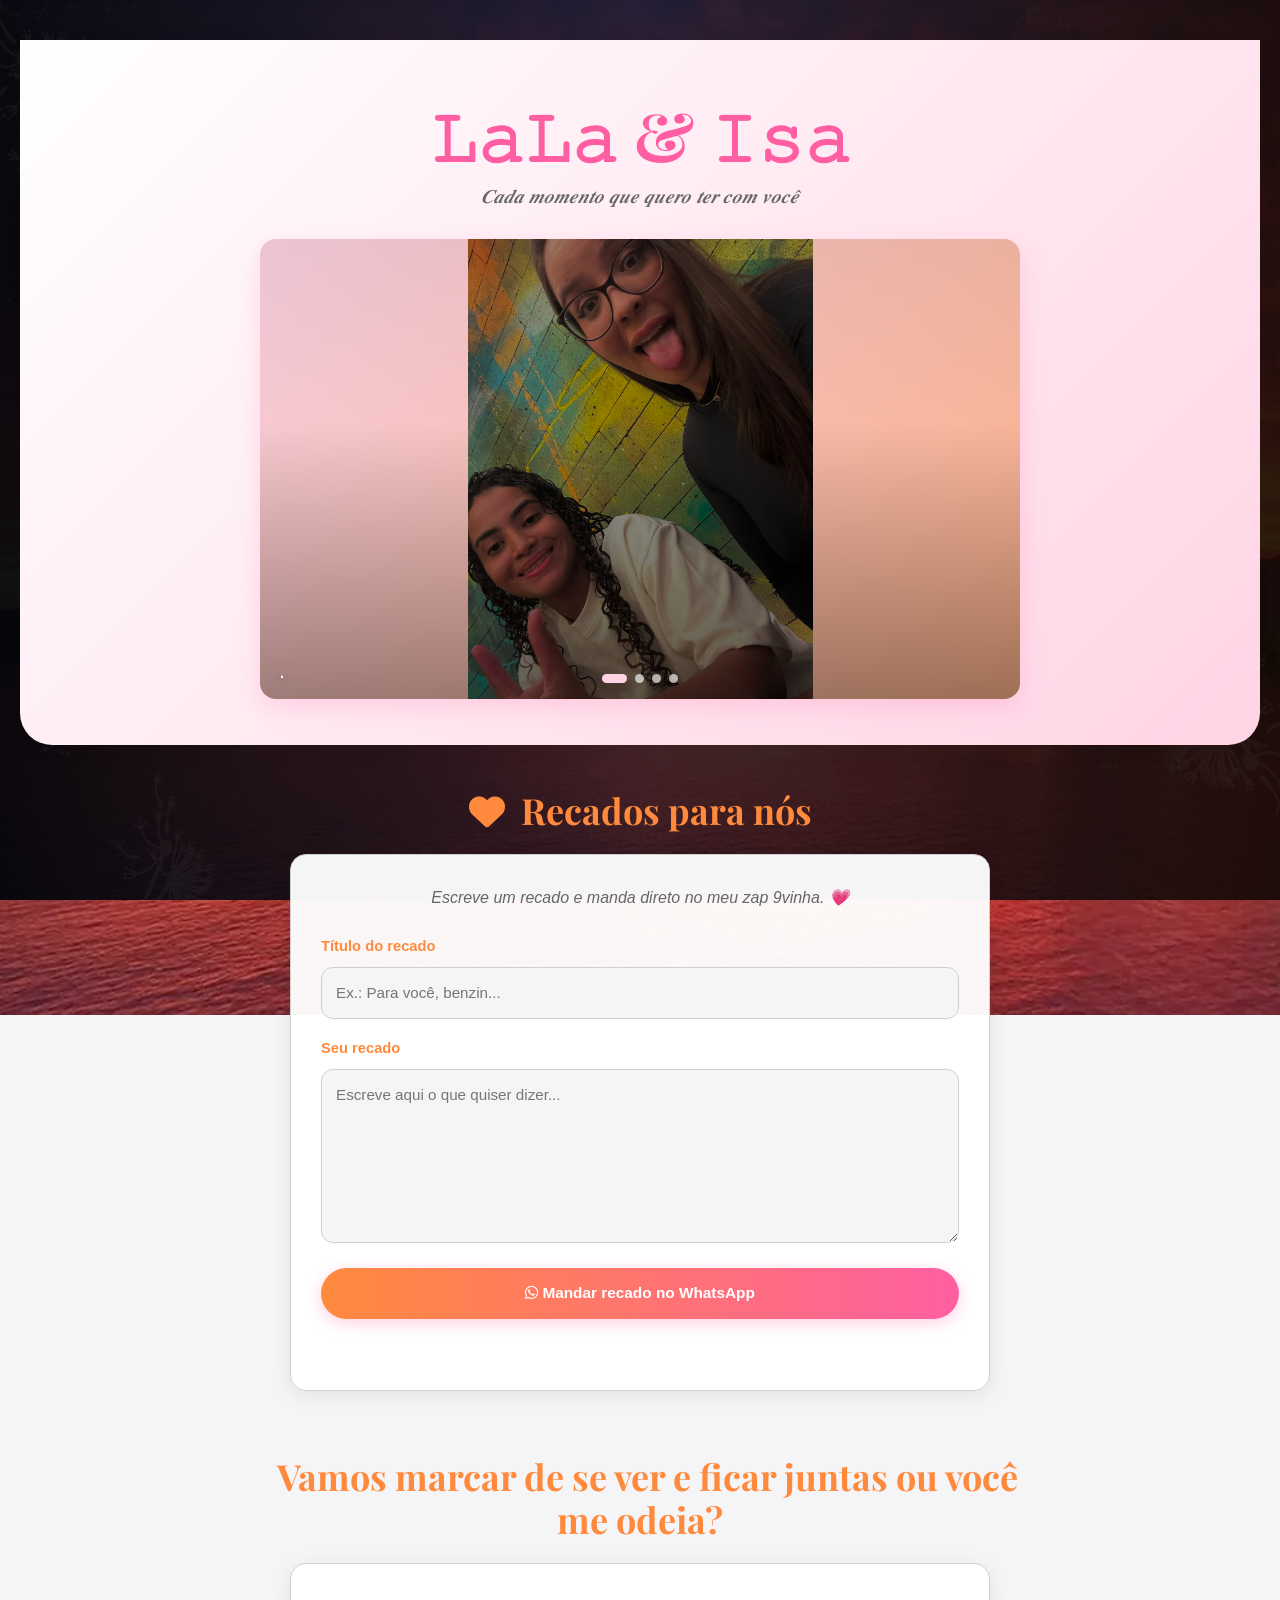
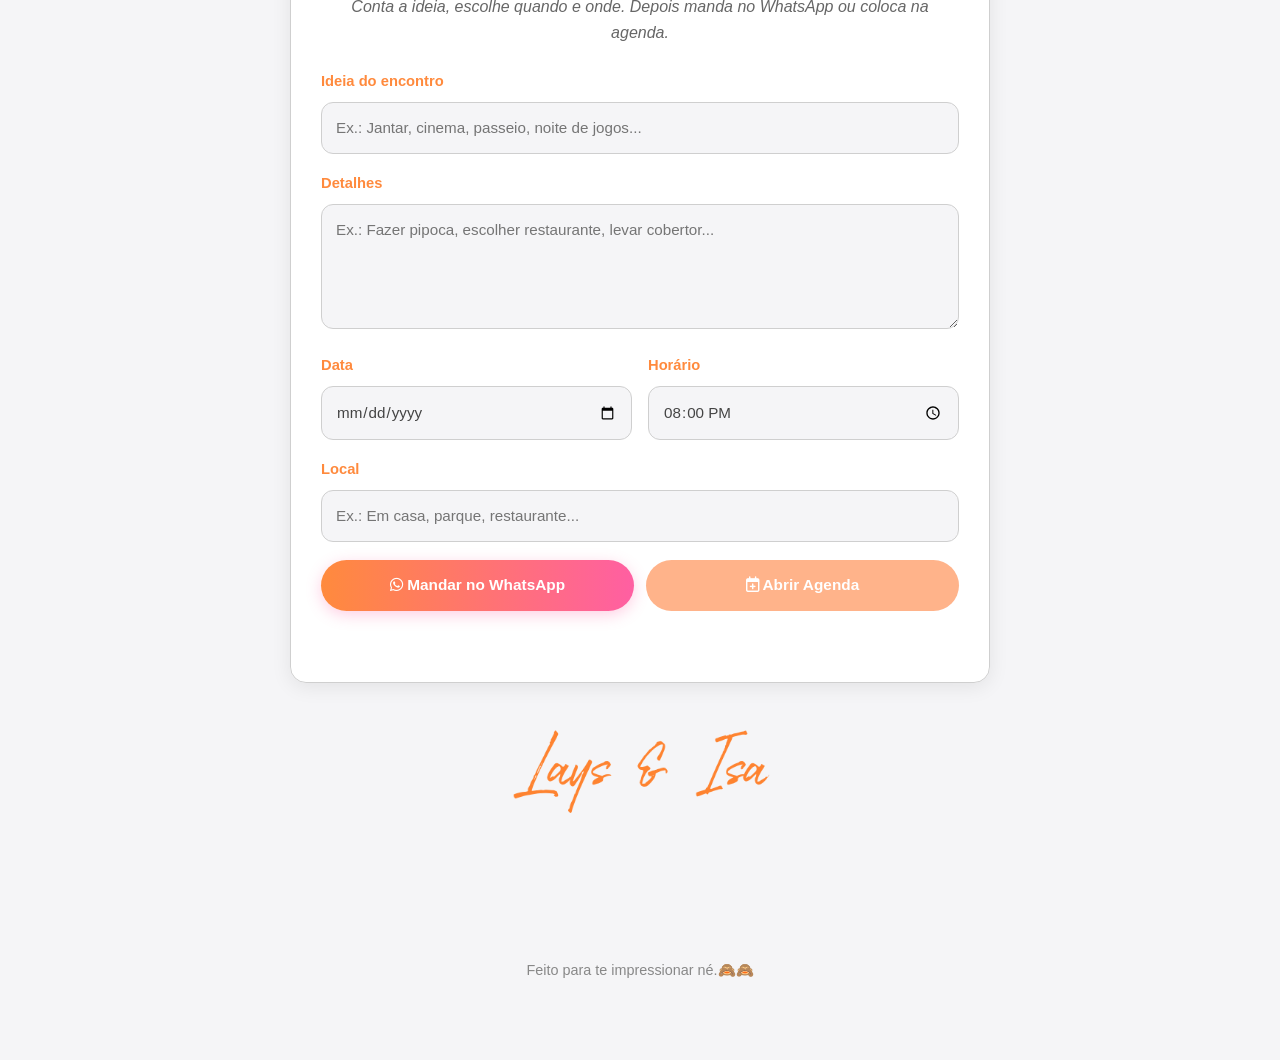
==== inicio.html @ b554d8e3 "feat: adicionado pagina inicial do usuario" ====
<!DOCTYPE html>
<html lang="pt-BR">
<head>

    <meta charset="UTF-8">
    <meta name="viewport" content="width=device-width, initial-scale=1.0">

    <title>Página nossa</title>

    <link rel="stylesheet"href="https://cdnjs.cloudflare.com/ajax/libs/font-awesome/6.4.0/css/all.min.css">
    <link href="https://fonts.googleapis.com/css2?family=Montserrat:wght@400;500;600;700&family=Playfair+Display:wght@600;700&display=swap"rel="stylesheet">
    <link rel="stylesheet" href="style.css">
    <link rel="icon" type="image/png" href="imagens/logo 01.png">

</head>
<body>


    <header class="hero">
        <div class="hero-content">
            
            <h1 class="couple-names">𝙻𝚊𝙻𝚊 &amp; 𝙸𝚜𝚊</h1>

            <p class="romantic-phrase">
                𝑪𝒂𝒅𝒂 𝒎𝒐𝒎𝒆𝒏𝒕𝒐 𝒒𝒖𝒆 𝒒𝒖𝒆𝒓𝒐 𝒕𝒆𝒓 𝒄𝒐𝒎 𝒗𝒐𝒄𝒆̂
            </p>
        </div>

        <p id="mensagem-usuario"></p>

        <div class="hero-image">
            <div class="hero-carousel"id="hero-carousel"tabindex="0"aria-label="Carrossel de fotos de LaLa e Isa" >

                <img id="hero-carousel-image"class="hero-carousel-image"src="imagens/laranja 2.jpeg"alt="Foto de LaLa e Isa">

                <div class="hero-carousel-overlay"></div>

                <button class="hero-carousel-btn hero-carousel-prev"id="hero-carousel-prev"type="button"aria-label="Ver foto anterior">
                    <i class="fa-solid fa-chevron-left"></i>
                </button>

                <button class="hero-carousel-btn hero-carousel-next"id="hero-carousel-next"type="button"aria-label="Ver próxima foto">
                    <i class="fa-solid fa-chevron-right"></i>
                </button>

                
                <div class="hero-carousel-dots"id="hero-carousel-dots"aria-label="Escolher foto"></div>

                <p class="hero-carousel-caption"id="hero-carousel-caption">
                    Nossos momentos favoritos ❤️
                </p>
            </div>
        </div>
    </header>

  
    <main class="container">

        
        <section class="section-notes">
            <h2>
                <i class="fa-solid fa-heart"></i>
                Recados para nós
            </h2>

            <div class="content-card">
                <p class="section-description">
                    Escreve um recado e manda direto no meu zap 9vinha. 💗
                </p>

                <div class="form-group">
                    <label for="note-title">Título do recado</label>

                    <input type="text"id="note-title"maxlength="70"placeholder="Ex.: Para você, benzin...">
                </div>

                
                <div class="form-group">
                    <label for="note-text">Seu recado</label>

                    <textarea id="note-text"rows="6"placeholder="Escreve aqui o que quiser dizer..."></textarea>
                </div>

                
                <button class="btn-primary full-width-btn"id="btn-send-note-whatsapp"type="button">
                    <i class="fa-brands fa-whatsapp"></i>
                    Mandar recado no WhatsApp
                </button>

                
                <p class="form-message"id="note-message"aria-live="polite"></p>
            </div>
        </section>

       
        <section class="section-date-ideas">
            <h2>
                <i class="fa-solid fa-calendar-heart"></i>
                Vamos marcar de se ver e ficar juntas ou você me odeia? 
            </h2>

            <div class="content-card">
                <p class="section-description">
                    Conta a ideia, escolhe quando e onde. Depois manda no WhatsApp ou coloca na agenda.
                </p>

                
                <div class="form-group">
                    <label for="date-title">Ideia do encontro</label>

                    <input type="text"id="date-title"maxlength="80"placeholder="Ex.: Jantar, cinema, passeio, noite de jogos...">
                </div>

                
                <div class="form-group">
                    <label for="date-description">Detalhes</label>

                    <textarea id="date-description"rows="4"placeholder="Ex.: Fazer pipoca, escolher restaurante, levar cobertor..."></textarea>
                </div>

                
                <div class="date-form-row">
                    <div class="form-group">
                        <label for="date-day">Data</label>
                        <input type="date" id="date-day">
                    </div>

                    <div class="form-group">
                        <label for="date-time">Horário</label>
                        
                        <input type="time"id="date-time"value="20:00">
                    </div>
                </div>

                <div class="form-group">

    <label for="date-location">Local</label>

    <input type="text"id="date-location"maxlength="100"placeholder="Ex.: Em casa, parque, restaurante...">

</div>

<div class="date-actions">

    <button class="btn-primary"id="btn-send-date-whatsapp"type="button">
        <i class="fa-brands fa-whatsapp"></i>
        Mandar no WhatsApp
    </button>

    <button class="btn-secondary"id="btn-add-date-calendar"type="button">
        <i class="fa-regular fa-calendar-plus"></i>
        Abrir Agenda
    </button>

</div>

                
                <p class="form-message"id="date-message"aria-live="polite"></p>

            </div>

            <div class="logo">
                <img src="imagens/laranja.png" alt="lays & isa">
            </div>

        </section>
        

    </main>


<div class="decoracoes-pagina">

    <img src="imagens/1.png" alt="" class="raminho raminho-1">
    <img src="imagens/2.png" alt="" class="raminho raminho-2">
    <img src="imagens/3.png" alt="" class="raminho raminho-3">

    <img src="imagens/1.png" alt="" class="raminho raminho-4">
    <img src="imagens/2.png" alt="" class="raminho raminho-5">
    <img src="imagens/3.png" alt="" class="raminho raminho-6">

    <img src="imagens/1.png" alt="" class="raminho raminho-7">
    <img src="imagens/2.png" alt="" class="raminho raminho-8">
    <img src="imagens/3.png" alt="" class="raminho raminho-9">

</div>

    
    <footer>
        <p>Feito para te impressionar né.🙈🙈 </p>
    </footer>
    

    <script src="script.js"></script>
</body>
</html>
---- style.css ----
:root {
    --color-orange: #FF8A3D;
    --color-pink: #FF5FA2;
    --color-white: #FFFFFF;
    --color-gray-light: #F5F5F7;

    --color-coral: #FFB38A;
    --color-pink-light: #FFD4E5;
    --color-gray-med: #CFCFCF;

    --font-main: "Montserrat", sans-serif;
    --font-display: "Playfair Display", serif;

    --radius: 16px;
    --shadow-soft: 0 4px 20px rgba(0, 0, 0, 0.08);
    --shadow-hover: 0 8px 25px rgba(255, 95, 162, 0.20);
}


* {
    margin: 0;
    padding: 0;
    box-sizing: border-box;
}

html {
    scroll-behavior: smooth;
}

body {
    min-height: 100vh;
    color: #444;
    background:
        linear-gradient(
            180deg,
            rgba(255, 255, 255, 0.96),
            rgba(255, 212, 229, 0.30)
        );
    background-color: var(--color-gray-light);
    font-family: var(--font-main);
    line-height: 1.6;
}

button,
input,
textarea {
    font: inherit;
}

button {
    -webkit-tap-highlight-color: transparent;
}

.container {
    width: min(850px, 100%);
    margin: 0 auto;
    padding: 44px 20px;
}

section {
    margin-bottom: 64px;
}

h2 {
    margin-bottom: 22px;
    color: var(--color-orange);
    font-family: var(--font-display);
    font-size: clamp(1.8rem, 4vw, 2.25rem);
    line-height: 1.2;
    text-align: center;
}

h2 i {
    margin-right: 8px;
}

/* =========================================================
   HERO
   ========================================================= */

.hero {
    padding: 58px 20px 46px;
    border-bottom-right-radius: 32px;
    border-bottom-left-radius: 32px;
    background:
        linear-gradient(
            135deg,
            var(--color-white) 0%,
            var(--color-pink-light) 100%
        );
    box-shadow: var(--shadow-soft);
    text-align: center;
}

.hero-content {
    max-width: 760px;
    margin: 0 auto;
}

.couple-names {
    margin-bottom: 10px;
    color: var(--color-pink);
    font-family: var(--font-display);
    font-size: clamp(2.6rem, 8vw, 4.2rem);
    line-height: 1.1;
}

.romantic-phrase {
    color: #666;
    font-size: clamp(1rem, 2vw, 1.2rem);
    font-style: italic;
}

/* =========================================================
   CARROSSEL
   ========================================================= */

.hero-image {
    max-width: 760px;
    margin: 26px auto 0;
}

.hero-carousel {
    position: relative;
    display: flex;
    align-items: center;
    justify-content: center;
    width: 100%;
    height: 460px;
    overflow: hidden;
    border-radius: var(--radius);
    outline: none;
    background:
        linear-gradient(
            135deg,
            var(--color-pink-light),
            var(--color-coral)
        );
    box-shadow: var(--shadow-hover);
    cursor: pointer;
}

.hero-carousel-image {
    display: block;
    width: 100%;
    height: 100%;
    object-fit: contain;
    object-position: center;
    opacity: 1;
    transform: scale(1);
    transition: opacity 0.45s ease, transform 0.60s ease;
}

.hero-carousel-image.is-changing {
    opacity: 0;
    transform: scale(1.03);
}

.hero-carousel-overlay {
    position: absolute;
    inset: 0;
    z-index: 1;
    pointer-events: none;
    background:
        linear-gradient(
            to top,
            rgba(0, 0, 0, 0.38) 0%,
            rgba(0, 0, 0, 0.03) 60%,
            rgba(0, 0, 0, 0.08) 100%
        );
}

.hero-carousel-btn {
    position: absolute;
    top: 50%;
    z-index: 2;
    width: 43px;
    height: 43px;
    border: 0;
    border-radius: 50%;
    color: var(--color-white);
    background-color: rgba(255, 95, 162, 0.82);
    cursor: pointer;
    font-size: 1rem;
    opacity: 0;
    transform: translateY(-50%);
    transition:
        opacity 0.25s ease,
        background-color 0.25s ease,
        transform 0.25s ease;
}

.hero-carousel:hover .hero-carousel-btn,
.hero-carousel:focus-within .hero-carousel-btn {
    opacity: 1;
}

.hero-carousel-btn:hover {
    background-color: var(--color-orange);
    transform: translateY(-50%) scale(1.08);
}

.hero-carousel-prev {
    left: 16px;
}

.hero-carousel-next {
    right: 16px;
}

.hero-carousel-dots {
    position: absolute;
    bottom: 16px;
    left: 50%;
    z-index: 2;
    display: flex;
    align-items: center;
    gap: 8px;
    transform: translateX(-50%);
}

.hero-carousel-dot {
    width: 9px;
    height: 9px;
    padding: 0;
    border: 0;
    border-radius: 999px;
    background-color: rgba(255, 255, 255, 0.65);
    cursor: pointer;
    transition: width 0.25s ease, background-color 0.25s ease;
}

.hero-carousel-dot.active {
    width: 25px;
    background-color: var(--color-pink-light);
}

.hero-carousel-caption {
    position: absolute;
    bottom: 14px;
    left: 20px;
    z-index: 2;
    max-width: calc(100% - 150px);
    color: var(--color-white);
    font-size: 0.9rem;
    font-weight: 700;
    text-align: left;
    text-shadow: 0 2px 6px rgba(0, 0, 0, 0.45);
}

.content-card {
    max-width: 700px;
    margin: 0 auto;
    padding: 30px;
    border: 1px solid var(--color-gray-med);
    border-radius: var(--radius);
    background-color: rgba(255, 255, 255, 0.96);
    box-shadow: var(--shadow-soft);
}

.section-description {
    margin-bottom: 25px;
    color: #666;
    font-style: italic;
    text-align: center;
}

.form-group {
    margin-bottom: 18px;
}

.form-group label {
    display: block;
    margin-bottom: 8px;
    color: var(--color-orange);
    font-size: 0.92rem;
    font-weight: 700;
}

.form-group input,
.form-group textarea {
    width: 100%;
    border: 1px solid var(--color-gray-med);
    border-radius: 12px;
    outline: none;
    padding: 13px 14px;
    color: #444;
    background-color: var(--color-gray-light);
    font-size: 0.95rem;
    transition:
        border-color 0.25s ease,
        box-shadow 0.25s ease,
        background-color 0.25s ease;
}

.form-group textarea {
    min-height: 115px;
    resize: vertical;
}

.form-group input:focus,
.form-group textarea:focus {
    border-color: var(--color-pink);
    background-color: var(--color-white);
    box-shadow: 0 0 0 4px rgba(255, 95, 162, 0.12);
}

.date-form-row {
    display: grid;
    grid-template-columns: 1fr 1fr;
    gap: 16px;
}

.date-actions {
    display: flex;
    gap: 12px;
    margin-top: 6px;
}

.date-actions button {
    flex: 1;
}

.form-message {
    min-height: 25px;
    margin-top: 16px;
    color: #777;
    font-size: 0.88rem;
    text-align: center;
}

.form-message.success {
    color: #1d9c4e;
}

.form-message.error {
    color: #c03455;
}



.btn-primary,
.btn-secondary {
    border: 0;
    border-radius: 999px;
    padding: 13px 25px;
    cursor: pointer;
    font-size: 0.96rem;
    font-weight: 700;
    transition:
        transform 0.25s ease,
        box-shadow 0.25s ease,
        background-color 0.25s ease;
}

.btn-primary {
    color: var(--color-white);
    background:
        linear-gradient(
            90deg,
            var(--color-orange),
            var(--color-pink)
        );
    box-shadow: 0 4px 15px rgba(255, 95, 162, 0.30);
}

.btn-primary:hover {
    box-shadow: 0 8px 22px rgba(255, 95, 162, 0.42);
    transform: translateY(-2px);
}

.btn-secondary {
    color: var(--color-white);
    background-color: var(--color-coral);
}

.btn-secondary:hover {
    background-color: var(--color-pink);
    transform: translateY(-2px);
}

.full-width-btn {
    width: 100%;
}

/* =========================================================
   LOGO
   ========================================================= */

.logo {
    margin-top: 40px;
    margin-bottom: 20px;
    text-align: center;
}

.logo img {
    display: block;
    width: 350px;
    max-width: 80%;
    height: auto;
    margin: 0 auto;
}

/* =========================================================
   FOOTER
   ========================================================= */

footer {
    padding: 38px 20px;
    color: #888;
    text-align: center;
    font-size: 0.9rem;
}

/* =========================================================
   ANIMAÇÃO DAS SEÇÕES
   ========================================================= */

.section-hidden {
    opacity: 0;
    transform: translateY(20px);
}

.section-visible {
    opacity: 1;
    transform: translateY(0);
    transition:
        opacity 0.7s ease,
        transform 0.7s ease;
}

/* =========================================================
   RESPONSIVIDADE
   ========================================================= */

@media (max-width: 768px) {

    .container {
        padding: 36px 16px;
    }

    .hero {
        padding: 46px 16px 36px;
    }

    .hero-carousel {
        height: 420px;
    }

    .hero-carousel-btn {
        width: 38px;
        height: 38px;
        opacity: 1;
    }

    .hero-carousel-caption {
        bottom: 12px;
        left: 15px;
        font-size: 0.8rem;
    }

    .hero-carousel-dots {
        bottom: 12px;
    }

    .content-card {
        padding: 22px 18px;
    }

    .date-form-row {
        grid-template-columns: 1fr;
        gap: 0;
    }

    .date-actions {
        flex-direction: column;
    }
}

@media (max-width: 420px) {

    .hero-carousel {
        height: 360px;
    }

    .btn-primary,
    .btn-secondary {
        padding: 12px 18px;
        font-size: 0.9rem;
    }

    .couple-names {
        font-size: 2.4rem;
    }
}



.decoracoes-pagina {
    position: fixed;
    inset: 0;

    z-index: 0;

    pointer-events: none;
    overflow: hidden;
}

.raminho {
    position: absolute;

    width: 145px;
    height: auto;

    opacity: 0.18;

    mix-blend-mode: multiply;

   
    filter:
        grayscale(100%)
        contrast(0.65)
        brightness(1.12);

    pointer-events: none;
}




.raminho-1 {
    top: -35px;
    left: -45px;

    width: 155px;

    transform: rotate(-18deg);
}




.raminho-2 {
    top: 12%;
    right: -55px;

    width: 130px;

    transform: rotate(25deg);
}




.raminho-3 {
    top: 32%;
    left: -55px;

    width: 120px;

    transform: rotate(150deg);
}




.raminho-4 {
    right: -40px;
    bottom: 5%;

    width: 155px;

    transform: rotate(160deg);
}




.raminho-5 {
    left: -55px;
    bottom: 12%;

    width: 135px;

    transform: rotate(-35deg);
}




.raminho-6 {
    top: 52%;
    right: -65px;

    width: 115px;

    transform: rotate(70deg);
}




.raminho-7 {
    left: 8%;
    bottom: -45px;

    width: 125px;

    transform: rotate(20deg);
}



.raminho-8 {
    top: -45px;
    right: 15%;

    width: 105px;

    transform: rotate(80deg);
}




main,
header,
footer {
    position: relative;
    z-index: 1;
}



@media (max-width: 700px) {

    .raminho {
        opacity: 0.13;
    }

    .raminho-1 {
        width: 110px;
    }

    .raminho-2 {
        width: 95px;
    }

    .raminho-3 {
        width: 90px;
    }

    .raminho-4 {
        width: 110px;
    }

    .raminho-5 {
        width: 95px;
    }

    .raminho-6 {
        width: 85px;
    }

    .raminho-7 {
        width: 90px;
    }

    .raminho-8 {
        width: 75px;
    }
}

body {

    font-family: Arial, sans-serif;

    color: var(--texto);

    background-image:

        linear-gradient(
            90deg,
            rgba(2, 5, 10, 0.95),
            rgba(5, 15, 30, 0.75),
            rgba(15, 7, 2, 0.88)
        ),

        url("imagens/por-do-sol.webp");

    background-size: cover;

    background-position: center;

    background-attachment: fixed;

    background-repeat: no-repeat;

    min-height: 100vh;

    padding: 40px 20px;

}
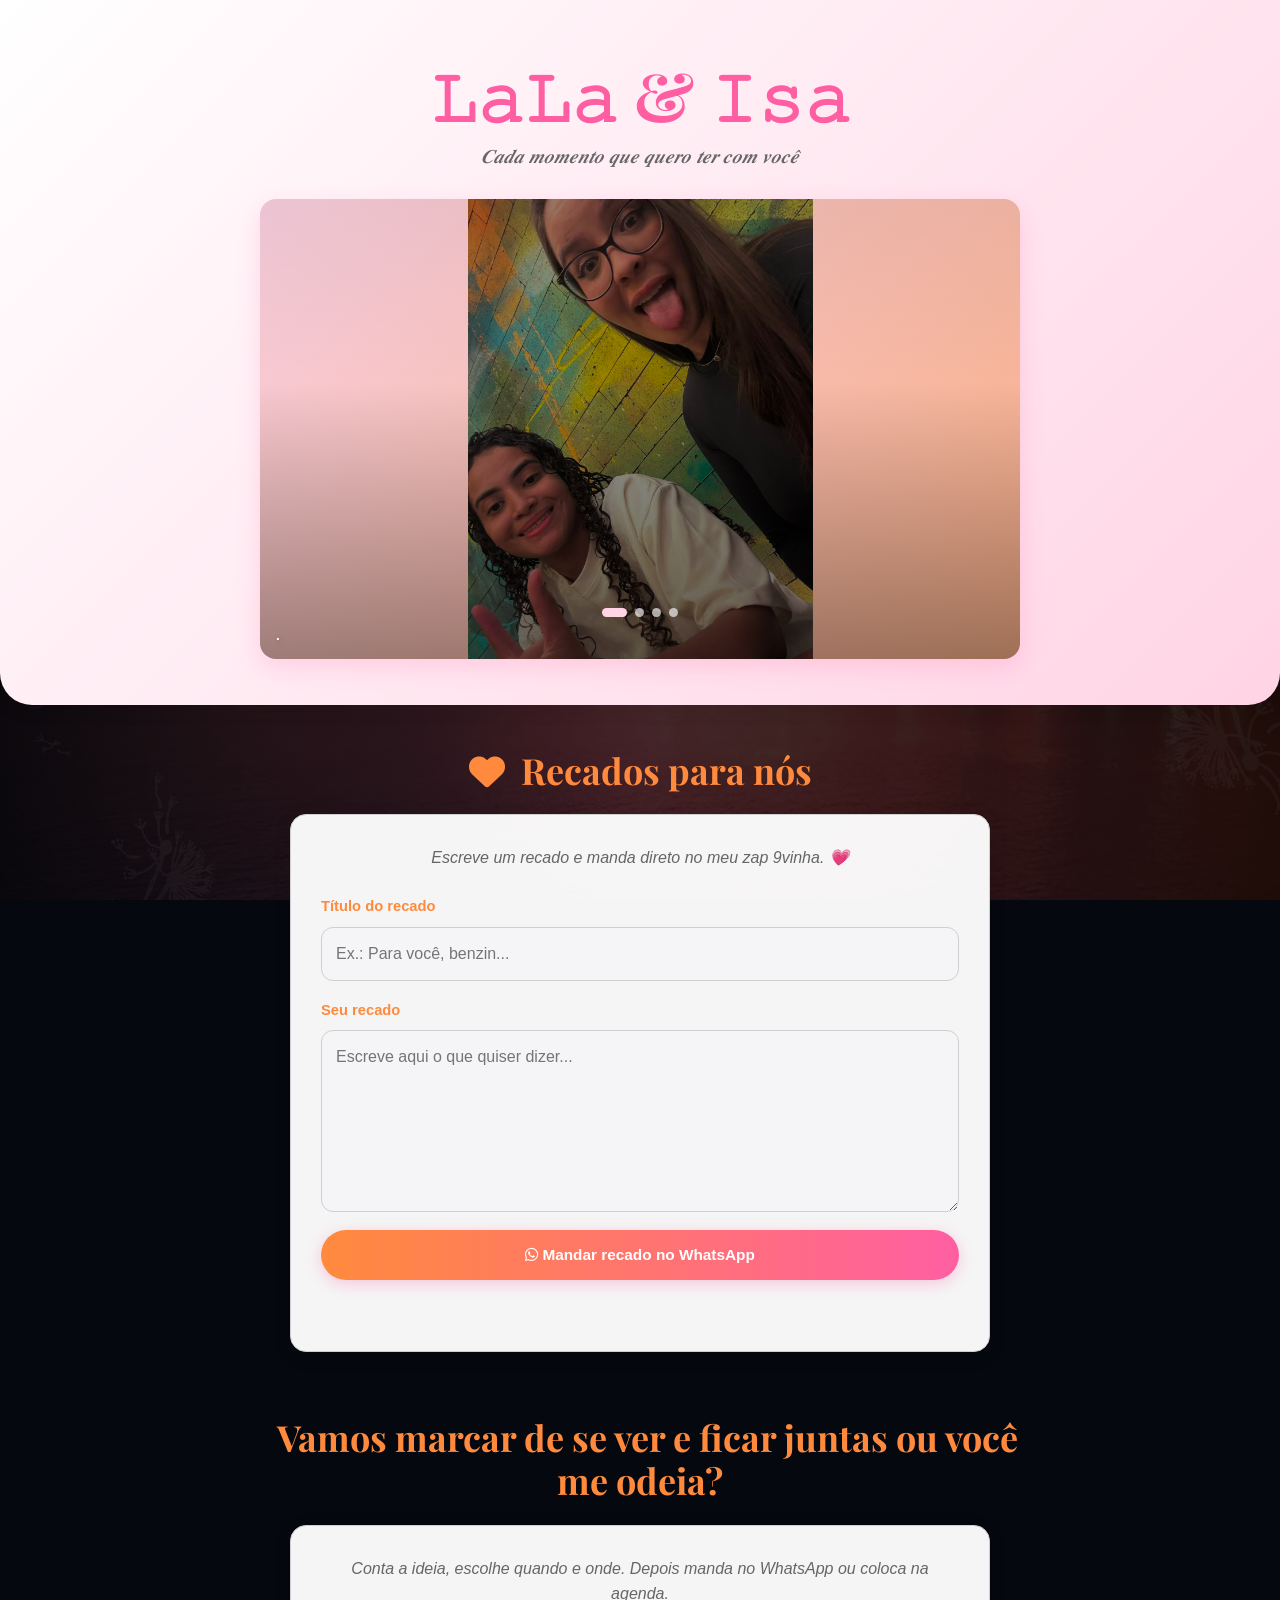
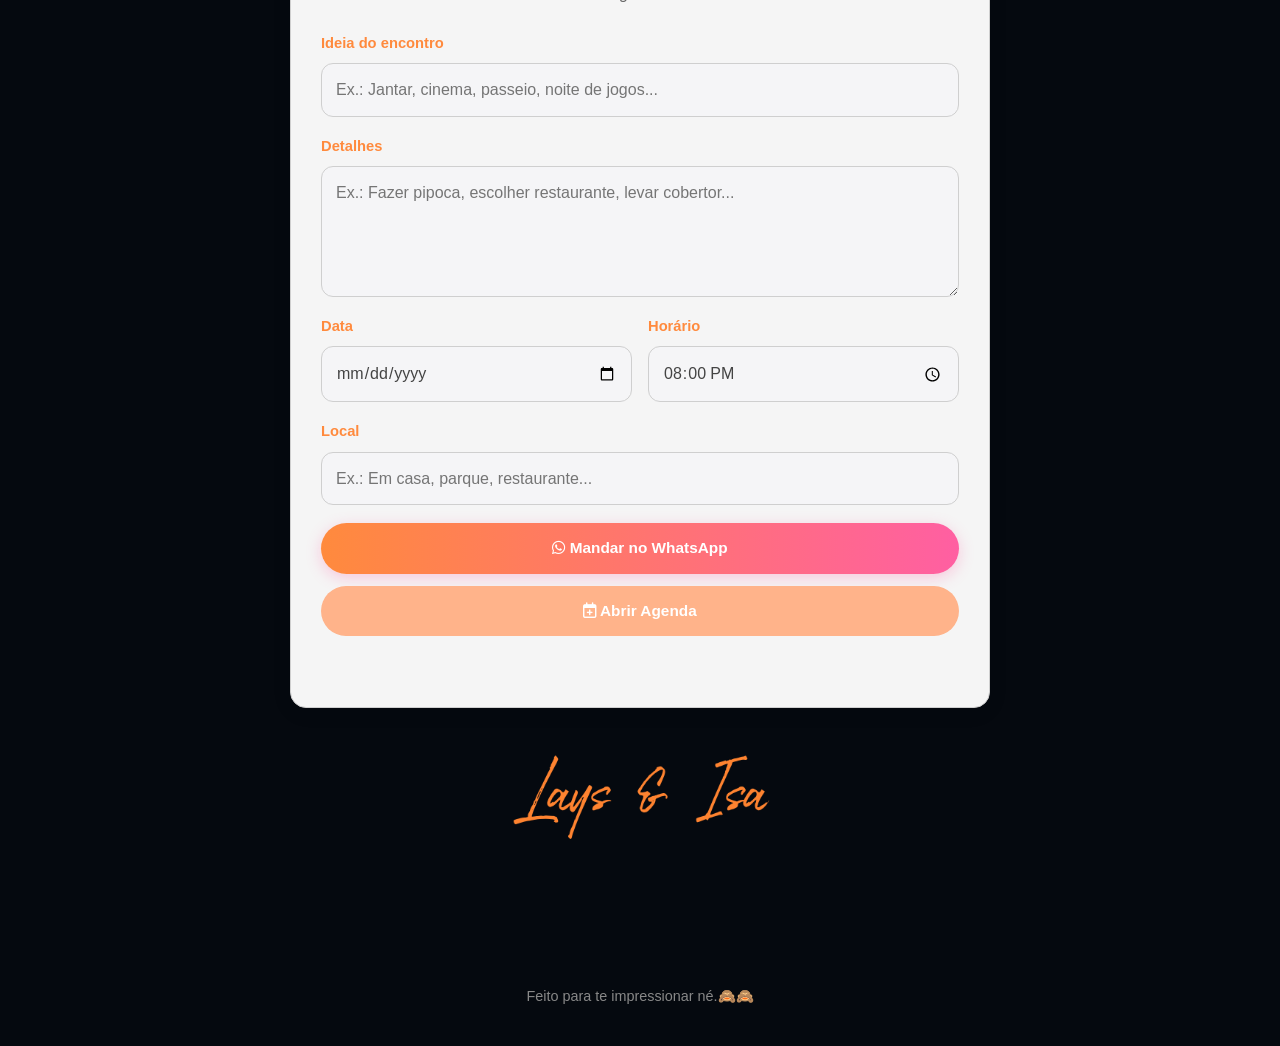
==== commit f154a61d: "atualização de title" ====
--- a/inicio.html
+++ b/inicio.html
@@ -5,7 +5,7 @@
     <meta charset="UTF-8">
     <meta name="viewport" content="width=device-width, initial-scale=1.0">
 
-    <title>Página nossa</title>
+    <title>𝑷𝒂́𝒈𝒊𝒏𝒂 𝒏𝒐𝒔𝒔𝒂</title>
 
     <link rel="stylesheet"href="https://cdnjs.cloudflare.com/ajax/libs/font-awesome/6.4.0/css/all.min.css">
     <link href="https://fonts.googleapis.com/css2?family=Montserrat:wght@400;500;600;700&family=Playfair+Display:wght@600;700&display=swap"rel="stylesheet">
--- a/style.css
+++ b/style.css
@@ -8,6 +8,8 @@
     --color-pink-light: #FFD4E5;
     --color-gray-med: #CFCFCF;
 
+    --texto: #444;
+
     --font-main: "Montserrat", sans-serif;
     --font-display: "Playfair Display", serif;
 
@@ -25,20 +27,39 @@
 
 html {
     scroll-behavior: smooth;
+    -webkit-text-size-adjust: 100%;
 }
 
 body {
     min-height: 100vh;
-    color: #444;
-    background:
-        linear-gradient(
-            180deg,
-            rgba(255, 255, 255, 0.96),
-            rgba(255, 212, 229, 0.30)
-        );
-    background-color: var(--color-gray-light);
+    min-height: 100dvh;
+    overflow-x: hidden;
+    color: var(--texto);
+    background-color: #05090f;
     font-family: var(--font-main);
     line-height: 1.6;
+}
+body::before {
+    content: "";
+    position: fixed;
+    inset: 0;
+    z-index: -1;
+    background-image:
+        linear-gradient(
+            90deg,
+            rgba(2, 5, 10, 0.95),
+            rgba(5, 15, 30, 0.75),
+            rgba(15, 7, 2, 0.88)
+        ),
+        url("imagens/por-do-sol.webp");
+    background-size: cover;
+    background-position: center;
+    background-repeat: no-repeat;
+}
+
+
+img {
+    max-width: 100%;
 }
 
 button,
@@ -65,18 +86,16 @@
     margin-bottom: 22px;
     color: var(--color-orange);
     font-family: var(--font-display);
-    font-size: clamp(1.8rem, 4vw, 2.25rem);
+    font-size: clamp(1.6rem, 5vw, 2.25rem);
     line-height: 1.2;
     text-align: center;
+    overflow-wrap: break-word;
 }
 
 h2 i {
     margin-right: 8px;
 }
 
-/* =========================================================
-   HERO
-   ========================================================= */
 
 .hero {
     padding: 58px 20px 46px;
@@ -101,8 +120,9 @@
     margin-bottom: 10px;
     color: var(--color-pink);
     font-family: var(--font-display);
-    font-size: clamp(2.6rem, 8vw, 4.2rem);
+    font-size: clamp(2.2rem, 9vw, 4.2rem);
     line-height: 1.1;
+    overflow-wrap: break-word;
 }
 
 .romantic-phrase {
@@ -111,9 +131,6 @@
     font-style: italic;
 }
 
-/* =========================================================
-   CARROSSEL
-   ========================================================= */
 
 .hero-image {
     max-width: 760px;
@@ -126,7 +143,9 @@
     align-items: center;
     justify-content: center;
     width: 100%;
-    height: 460px;
+    height: clamp(320px, 95vw, 460px);
+    max-height: 80vh;
+    max-height: 80svh;
     overflow: hidden;
     border-radius: var(--radius);
     outline: none;
@@ -138,6 +157,7 @@
         );
     box-shadow: var(--shadow-hover);
     cursor: pointer;
+    touch-action: pan-y;
 }
 
 .hero-carousel-image {
@@ -174,15 +194,15 @@
     position: absolute;
     top: 50%;
     z-index: 2;
-    width: 43px;
-    height: 43px;
+    width: 44px;
+    height: 44px;
     border: 0;
     border-radius: 50%;
     color: var(--color-white);
     background-color: rgba(255, 95, 162, 0.82);
     cursor: pointer;
     font-size: 1rem;
-    opacity: 0;
+    opacity: 1;
     transform: translateY(-50%);
     transition:
         opacity 0.25s ease,
@@ -190,27 +210,17 @@
         transform 0.25s ease;
 }
 
-.hero-carousel:hover .hero-carousel-btn,
-.hero-carousel:focus-within .hero-carousel-btn {
-    opacity: 1;
-}
-
-.hero-carousel-btn:hover {
-    background-color: var(--color-orange);
-    transform: translateY(-50%) scale(1.08);
-}
-
 .hero-carousel-prev {
-    left: 16px;
+    left: 12px;
 }
 
 .hero-carousel-next {
-    right: 16px;
+    right: 12px;
 }
 
 .hero-carousel-dots {
     position: absolute;
-    bottom: 16px;
+    bottom: 42px;
     left: 50%;
     z-index: 2;
     display: flex;
@@ -237,14 +247,17 @@
 
 .hero-carousel-caption {
     position: absolute;
-    bottom: 14px;
-    left: 20px;
+    bottom: 12px;
+    left: 16px;
+    right: 16px;
     z-index: 2;
-    max-width: calc(100% - 150px);
+    overflow: hidden;
     color: var(--color-white);
-    font-size: 0.9rem;
+    font-size: 0.85rem;
     font-weight: 700;
     text-align: left;
+    text-overflow: ellipsis;
+    white-space: nowrap;
     text-shadow: 0 2px 6px rgba(0, 0, 0, 0.45);
 }
 
@@ -266,6 +279,7 @@
 }
 
 .form-group {
+    min-width: 0;
     margin-bottom: 18px;
 }
 
@@ -279,18 +293,26 @@
 
 .form-group input,
 .form-group textarea {
-    width: 100%;
+    display: block;
+    width: 100%;
+    min-width: 0;
+    max-width: 100%;
     border: 1px solid var(--color-gray-med);
     border-radius: 12px;
     outline: none;
     padding: 13px 14px;
     color: #444;
     background-color: var(--color-gray-light);
-    font-size: 0.95rem;
+    font-size: 1rem;
     transition:
         border-color 0.25s ease,
         box-shadow 0.25s ease,
         background-color 0.25s ease;
+}
+
+.form-group input[type="date"],
+.form-group input[type="time"] {
+    min-height: 48px;
 }
 
 .form-group textarea {
@@ -307,18 +329,20 @@
 
 .date-form-row {
     display: grid;
-    grid-template-columns: 1fr 1fr;
-    gap: 16px;
-}
+    grid-template-columns: repeat(auto-fit, minmax(170px, 1fr));
+    gap: 0 16px;
+}
+
 
 .date-actions {
     display: flex;
+    flex-wrap: wrap;
     gap: 12px;
     margin-top: 6px;
 }
 
 .date-actions button {
-    flex: 1;
+    flex: 1 1 200px;
 }
 
 .form-message {
@@ -337,10 +361,9 @@
     color: #c03455;
 }
 
-
-
 .btn-primary,
 .btn-secondary {
+    min-height: 48px;
     border: 0;
     border-radius: 999px;
     padding: 13px 25px;
@@ -364,28 +387,43 @@
     box-shadow: 0 4px 15px rgba(255, 95, 162, 0.30);
 }
 
-.btn-primary:hover {
-    box-shadow: 0 8px 22px rgba(255, 95, 162, 0.42);
-    transform: translateY(-2px);
-}
-
 .btn-secondary {
     color: var(--color-white);
     background-color: var(--color-coral);
 }
 
-.btn-secondary:hover {
-    background-color: var(--color-pink);
-    transform: translateY(-2px);
-}
-
 .full-width-btn {
     width: 100%;
 }
 
-/* =========================================================
-   LOGO
-   ========================================================= */
+
+@media (hover: hover) and (pointer: fine) {
+
+    .hero-carousel-btn {
+        opacity: 0;
+    }
+
+    .hero-carousel:hover .hero-carousel-btn,
+    .hero-carousel:focus-within .hero-carousel-btn {
+        opacity: 1;
+    }
+
+    .hero-carousel-btn:hover {
+        background-color: var(--color-orange);
+        transform: translateY(-50%) scale(1.08);
+    }
+
+    .btn-primary:hover {
+        box-shadow: 0 8px 22px rgba(255, 95, 162, 0.42);
+        transform: translateY(-2px);
+    }
+
+    .btn-secondary:hover {
+        background-color: var(--color-pink);
+        transform: translateY(-2px);
+    }
+}
+
 
 .logo {
     margin-top: 40px;
@@ -401,9 +439,6 @@
     margin: 0 auto;
 }
 
-/* =========================================================
-   FOOTER
-   ========================================================= */
 
 footer {
     padding: 38px 20px;
@@ -412,9 +447,6 @@
     font-size: 0.9rem;
 }
 
-/* =========================================================
-   ANIMAÇÃO DAS SEÇÕES
-   ========================================================= */
 
 .section-hidden {
     opacity: 0;
@@ -429,199 +461,84 @@
         transform 0.7s ease;
 }
 
-/* =========================================================
-   RESPONSIVIDADE
-   ========================================================= */
-
-@media (max-width: 768px) {
-
-    .container {
-        padding: 36px 16px;
-    }
-
-    .hero {
-        padding: 46px 16px 36px;
-    }
-
-    .hero-carousel {
-        height: 420px;
-    }
-
-    .hero-carousel-btn {
-        width: 38px;
-        height: 38px;
-        opacity: 1;
-    }
-
-    .hero-carousel-caption {
-        bottom: 12px;
-        left: 15px;
-        font-size: 0.8rem;
-    }
-
-    .hero-carousel-dots {
-        bottom: 12px;
-    }
-
-    .content-card {
-        padding: 22px 18px;
-    }
-
-    .date-form-row {
-        grid-template-columns: 1fr;
-        gap: 0;
-    }
-
-    .date-actions {
-        flex-direction: column;
-    }
-}
-
-@media (max-width: 420px) {
-
-    .hero-carousel {
-        height: 360px;
-    }
-
-    .btn-primary,
-    .btn-secondary {
-        padding: 12px 18px;
-        font-size: 0.9rem;
-    }
-
-    .couple-names {
-        font-size: 2.4rem;
-    }
-}
-
-
+ /*raminhos decorativos de fundo*/
 
 .decoracoes-pagina {
     position: fixed;
     inset: 0;
-
     z-index: 0;
-
     pointer-events: none;
     overflow: hidden;
 }
 
 .raminho {
     position: absolute;
-
-    width: 145px;
+    width: var(--w, 145px);
     height: auto;
-
     opacity: 0.18;
-
     mix-blend-mode: multiply;
-
-   
     filter:
         grayscale(100%)
         contrast(0.65)
         brightness(1.12);
-
     pointer-events: none;
 }
 
-
-
-
 .raminho-1 {
+    --w: 155px;
     top: -35px;
     left: -45px;
-
-    width: 155px;
-
     transform: rotate(-18deg);
 }
 
-
-
-
 .raminho-2 {
+    --w: 130px;
     top: 12%;
     right: -55px;
-
-    width: 130px;
-
     transform: rotate(25deg);
 }
 
-
-
-
 .raminho-3 {
+    --w: 120px;
     top: 32%;
     left: -55px;
-
-    width: 120px;
-
     transform: rotate(150deg);
 }
 
-
-
-
 .raminho-4 {
+    --w: 155px;
     right: -40px;
     bottom: 5%;
-
-    width: 155px;
-
     transform: rotate(160deg);
 }
 
-
-
-
 .raminho-5 {
+    --w: 135px;
     left: -55px;
     bottom: 12%;
-
-    width: 135px;
-
     transform: rotate(-35deg);
 }
 
-
-
-
 .raminho-6 {
+    --w: 115px;
     top: 52%;
     right: -65px;
-
-    width: 115px;
-
     transform: rotate(70deg);
 }
 
-
-
-
 .raminho-7 {
+    --w: 125px;
     left: 8%;
     bottom: -45px;
-
-    width: 125px;
-
     transform: rotate(20deg);
 }
 
-
-
 .raminho-8 {
+    --w: 105px;
     top: -45px;
     right: 15%;
-
-    width: 105px;
-
     transform: rotate(80deg);
 }
-
-
-
 
 main,
 header,
@@ -631,73 +548,292 @@
 }
 
 
-
-@media (max-width: 700px) {
+@media (max-width: 768px) {
+
+    .container {
+        padding: 36px 16px;
+    }
+
+    section {
+        margin-bottom: 44px;
+    }
+
+    .hero {
+        padding: 46px 16px 36px;
+    }
+
+    .content-card {
+        padding: 22px 18px;
+    }
 
     .raminho {
+        width: calc(var(--w, 145px) * 0.72);
         opacity: 0.13;
     }
-
-    .raminho-1 {
-        width: 110px;
-    }
-
-    .raminho-2 {
-        width: 95px;
-    }
-
-    .raminho-3 {
-        width: 90px;
-    }
-
-    .raminho-4 {
-        width: 110px;
-    }
-
-    .raminho-5 {
-        width: 95px;
-    }
-
-    .raminho-6 {
-        width: 85px;
-    }
-
-    .raminho-7 {
-        width: 90px;
-    }
-
-    .raminho-8 {
-        width: 75px;
-    }
-}
-
-body {
-
-    font-family: Arial, sans-serif;
-
-    color: var(--texto);
-
-    background-image:
-
-        linear-gradient(
-            90deg,
-            rgba(2, 5, 10, 0.95),
-            rgba(5, 15, 30, 0.75),
-            rgba(15, 7, 2, 0.88)
-        ),
-
-        url("imagens/por-do-sol.webp");
-
-    background-size: cover;
-
-    background-position: center;
-
-    background-attachment: fixed;
-
-    background-repeat: no-repeat;
-
-    min-height: 100vh;
-
-    padding: 40px 20px;
-
-}+}
+
+@media (max-width: 420px) {
+
+    .hero-carousel-btn {
+        width: 40px;
+        height: 40px;
+    }
+
+    .hero-carousel-prev {
+        left: 8px;
+    }
+
+    .hero-carousel-next {
+        right: 8px;
+    }
+
+    .btn-primary,
+    .btn-secondary {
+        padding: 12px 18px;
+        font-size: 0.9rem;
+    }
+}
+@media (prefers-reduced-motion: reduce) {
+
+    html {
+        scroll-behavior: auto;
+    }
+
+    *,
+    *::before,
+    *::after {
+        transition-duration: 0.01ms !important;
+        animation-duration: 0.01ms !important;
+    }
+}
+
+.content-card {
+    width: 100%;
+    max-width: 700px;
+    min-width: 0;
+    margin-left: auto;
+    margin-right: auto;
+    box-sizing: border-box;
+}
+
+.content-card *,
+.content-card *::before,
+.content-card *::after {
+    box-sizing: border-box;
+}
+
+/* Campo do formulário */
+.form-group {
+    width: 100%;
+    min-width: 0;
+}
+
+.form-group input,
+.form-group textarea {
+    width: 100%;
+    min-width: 0;
+    max-width: 100%;
+}
+
+.date-form-row {
+    display: grid;
+    grid-template-columns: repeat(2, minmax(0, 1fr));
+    gap: 16px;
+    width: 100%;
+    min-width: 0;
+}
+
+.date-form-row .form-group {
+    min-width: 0;
+    width: 100%;
+}
+
+.date-form-row input {
+    width: 100%;
+    min-width: 0;
+    max-width: 100%;
+}
+
+.date-form-row .form-group {
+    width: 100%;
+    min-width: 0;
+}
+
+.date-form-row input[type="date"],
+.date-form-row input[type="time"] {
+    display: block;
+    width: 100%;
+    min-width: 0;
+    max-width: 100%;
+    box-sizing: border-box;
+}
+
+.date-actions {
+    display: flex;
+    flex-direction: column;
+    align-items: stretch;
+    gap: 12px;
+    width: 100%;
+    min-width: 0;
+}
+
+.date-actions button,
+.date-actions .btn-primary,
+.date-actions .btn-secondary {
+    display: block;
+    width: 100%;
+    min-width: 0;
+    max-width: 100%;
+    flex: 0 0 auto;
+    white-space: normal;
+    overflow-wrap: anywhere;
+}
+
+
+@media (max-width: 420px) {
+    .container {
+        padding: 24px 12px;
+    }
+
+    .content-card {
+        padding: 20px 16px;
+    }
+
+    .form-group {
+        margin-bottom: 16px;
+    }
+
+    .form-group input,
+    .form-group textarea {
+        font-size: 16px;
+    }
+
+    .date-actions {
+        gap: 10px;
+    }
+
+    .date-actions button {
+        min-height: 48px;
+        padding: 12px 14px;
+        font-size: 0.9rem;
+    }
+
+    
+    .date-form-row {
+        grid-template-columns: minmax(0, 1fr);
+        gap: 0;
+    }
+
+    .content-card {
+        width: 100%;
+        min-width: 0;
+        padding: 20px 16px;
+    }
+
+    .form-group {
+        width: 100%;
+        min-width: 0;
+    }
+
+    .form-group input,
+    .form-group textarea {
+        width: 100%;
+        min-width: 0;
+        max-width: 100%;
+        font-size: 16px;
+    }
+
+    .date-actions {
+        display: flex;
+        flex-direction: column;
+        align-items: stretch;
+        width: 100%;
+        gap: 12px;
+    }
+
+    .date-actions button {
+        width: 100%;
+        max-width: 100%;
+        min-width: 0;
+        flex: none;
+        min-height: 48px;
+    }
+
+}
+
+/* === RESPONSIVIDADE PARA CELULARES === */
+
+@media (max-width: 420px) {
+    html,
+    body {
+        width: 100%;
+        max-width: 100%;
+        overflow-x: clip;
+    }
+
+    .container {
+        width: 100%;
+        min-width: 0;
+        padding: 24px 12px;
+    }
+
+    .content-card {
+        width: 100%;
+        min-width: 0;
+        max-width: 100%;
+        padding: 18px 14px;
+    }
+
+    .form-group,
+    .date-form-row,
+    .date-form-row .form-group {
+        width: 100%;
+        min-width: 0;
+        max-width: 100%;
+    }
+
+    .form-group input,
+    .form-group textarea {
+        display: block;
+        width: 100%;
+        min-width: 0;
+        max-width: 100%;
+        box-sizing: border-box;
+        font-size: 16px;
+    }
+
+    .date-form-row {
+        display: grid;
+        grid-template-columns: minmax(0, 1fr);
+        gap: 0;
+    }
+
+    .date-form-row input[type="date"],
+    .date-form-row input[type="time"] {
+        display: block;
+        width: 100%;
+        min-width: 0;
+        max-width: 100%;
+        box-sizing: border-box;
+        padding: 12px 8px;
+        font-size: 16px;
+        appearance: none;
+        -webkit-appearance: none;
+    }
+
+    .date-actions {
+        display: flex;
+        flex-direction: column;
+        align-items: stretch;
+        width: 100%;
+        min-width: 0;
+    }
+
+    .date-actions button {
+        width: 100%;
+        min-width: 0;
+        max-width: 100%;
+        box-sizing: border-box;
+        white-space: normal;
+    }
+}
